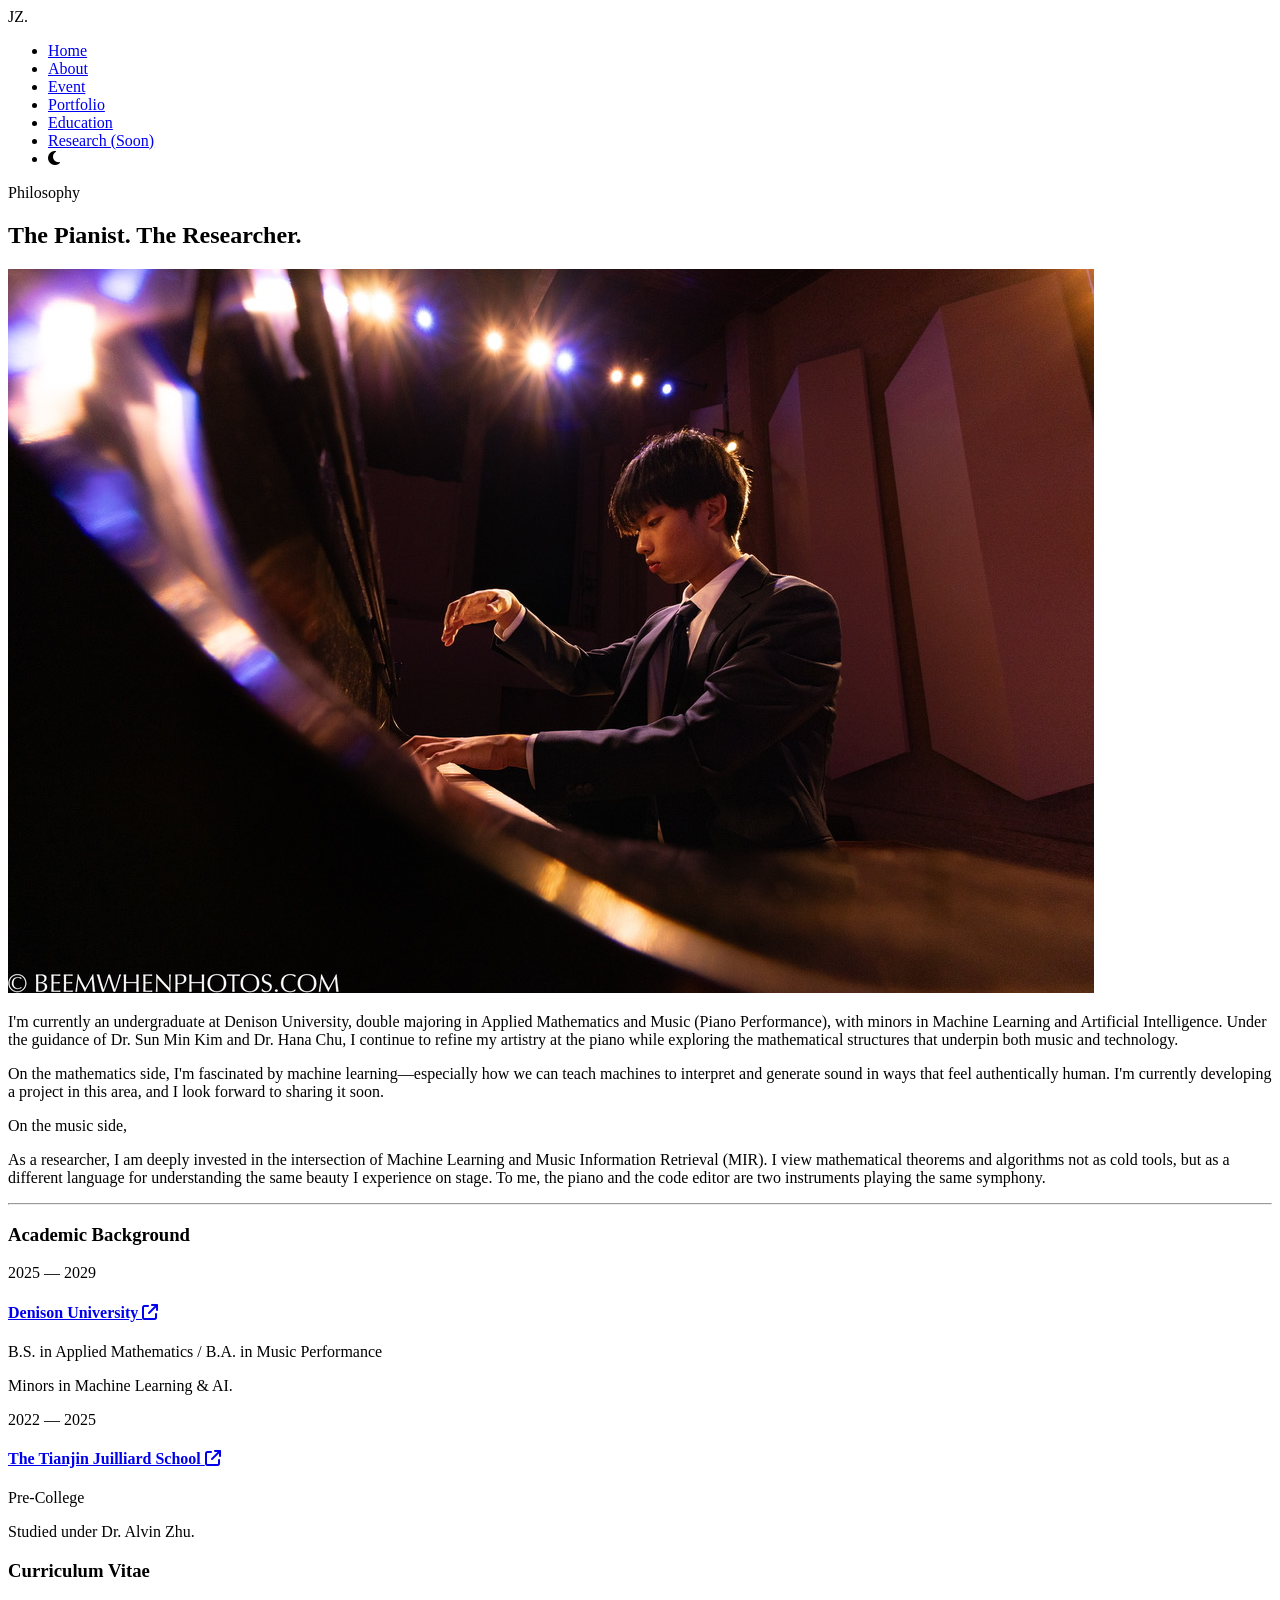
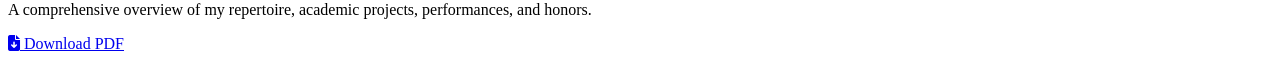
==== about.html @ 2b9310b3 "完成了一半的about内容，需要更多的内容进去。" ====
<!DOCTYPE html>
<html lang="en">
<head>
    <meta charset="UTF-8">
    <meta name="viewport" content="width=device-width, initial-scale=1.0">
    <title>About | Jonathan Zheng</title>
    <link rel="stylesheet" href="css/style.css">
    <link href="https://fonts.googleapis.com/css2?family=Inter:wght@300;400;600&family=Playfair+Display:ital,wght@0,500;0,700;1,500&display=swap" rel="stylesheet">
    <link rel="stylesheet" href="https://cdnjs.cloudflare.com/ajax/libs/font-awesome/6.4.0/css/all.min.css">
    
    <script>
        (function() {
            const savedTheme = localStorage.getItem('theme');
            if (savedTheme) {
                document.documentElement.setAttribute('data-theme', savedTheme);
            } else {
                const hour = new Date().getHours();
                if (hour >= 6 && hour < 18) {
                    document.documentElement.setAttribute('data-theme', 'light');
                } else {
                    document.documentElement.setAttribute('data-theme', 'dark');
                }
            }
        })();
    </script>
</head>
<body>

    <nav class="navbar">
        <div class="logo">JZ.</div>
        <ul class="nav-links">
            <li><a href="index.html">Home</a></li>
            <li><a href="about.html" class="active">About</a></li>
            <li><a href="event.html">Event</a></li>
            <li><a href="videos.html">Portfolio</a></li>
            <li><a href="education.html">Education</a></li>
            <li><a href="#" class="future-link">Research (Soon)</a></li>
            <li>
                <div class="theme-toggle" id="themeToggle" title="Toggle Theme">
                    <i class="fa-solid fa-moon"></i>
                </div>
            </li>
        </ul>
    </nav>

    <main class="about-section">
        
        <div class="about-header">
            <span class="eyebrow">Philosophy</span>
            <h2>The Pianist. The Researcher.</h2>
        </div>

        <div class="bio-container">
            <div class="bio-image-col">
                <img src="assets/images/profile.jpeg" alt="Jonathan Zheng Portrait" class="bio-portrait">
            </div>
            
            <div class="bio-text-col">
                <p>
                    I'm currently an undergraduate at Denison University, double majoring in Applied Mathematics and Music (Piano Performance), with minors in Machine Learning and Artificial Intelligence. Under the guidance of Dr. Sun Min Kim and Dr. Hana Chu, I continue to refine my artistry at the piano while exploring the mathematical structures that underpin both music and technology.
                </p>
                <p>
                    On the mathematics side, I'm fascinated by machine learning—especially how we can teach machines to interpret and generate sound in ways that feel authentically human. I'm currently developing a project in this area, and I look forward to sharing it soon.
                </p>
                <p>
                    On the music side, 
                </p>
                <p>
                    As a researcher, I am deeply invested in the intersection of Machine Learning and Music Information Retrieval (MIR). I view mathematical theorems and algorithms not as cold tools, but as a different language for understanding the same beauty I experience on stage. To me, the piano and the code editor are two instruments playing the same symphony.
                </p>
            </div>
        </div>

        <hr class="elegant-divider">

        <div class="creds-container">
            <div class="timeline-col">
                <h3 class="creds-title">Academic Background</h3>
                
                <div class="timeline-item">
                    <div class="timeline-year">2025 — 2029</div>
                    <div class="timeline-content">
                        <h4><a href="https://denison.edu/" target="_blank" class="ext-link">Denison University <i class="fa-solid fa-arrow-up-right-from-square tiny-icon"></i></a></h4>
                        <p>B.S. in Applied Mathematics / B.A. in Music Performance</p>
                        <p class="timeline-sub">Minors in Machine Learning & AI.</p>
                    </div>
                </div>

                <div class="timeline-item">
                    <div class="timeline-year">2022 — 2025</div>
                    <div class="timeline-content">
                        <h4><a href="https://www.tianjinjuilliard.edu.cn/" target="_blank" class="ext-link">The Tianjin Juilliard School <i class="fa-solid fa-arrow-up-right-from-square tiny-icon"></i></a></h4>
                        <p>Pre-College</p>

                        <p class="timeline-sub">Studied under Dr. Alvin Zhu.</p>
                    </div>
                </div>
            </div>

            <div class="cv-col">
                <h3 class="creds-title">Curriculum Vitae</h3>
                <p class="cv-desc">A comprehensive overview of my repertoire, academic projects, performances, and honors.</p>
                <a href="assets/docs/Jonathan_Zheng_CV.pdf" class="cta-button cv-download" download="Jonathan_Zheng_CV.pdf">
                    <i class="fa-solid fa-file-arrow-down"></i> Download PDF
                </a>
            </div>
        </div>

    </main>

    <script>
        document.addEventListener('DOMContentLoaded', () => {
            const toggleBtn = document.getElementById('themeToggle');
            const icon = toggleBtn.querySelector('i');
            
            function updateIcon() {
                const currentTheme = document.documentElement.getAttribute('data-theme');
                if (currentTheme === 'light') {
                    icon.className = 'fa-solid fa-sun';
                } else {
                    icon.className = 'fa-solid fa-moon';
                }
            }
            updateIcon();

            toggleBtn.addEventListener('click', () => {
                const currentTheme = document.documentElement.getAttribute('data-theme');
                let newTheme = 'dark';
                if (currentTheme === 'dark' || !currentTheme) {
                    newTheme = 'light';
                }
                document.documentElement.setAttribute('data-theme', newTheme);
                localStorage.setItem('theme', newTheme);
                updateIcon();
            });
        });
    </script>
</body>
</html>
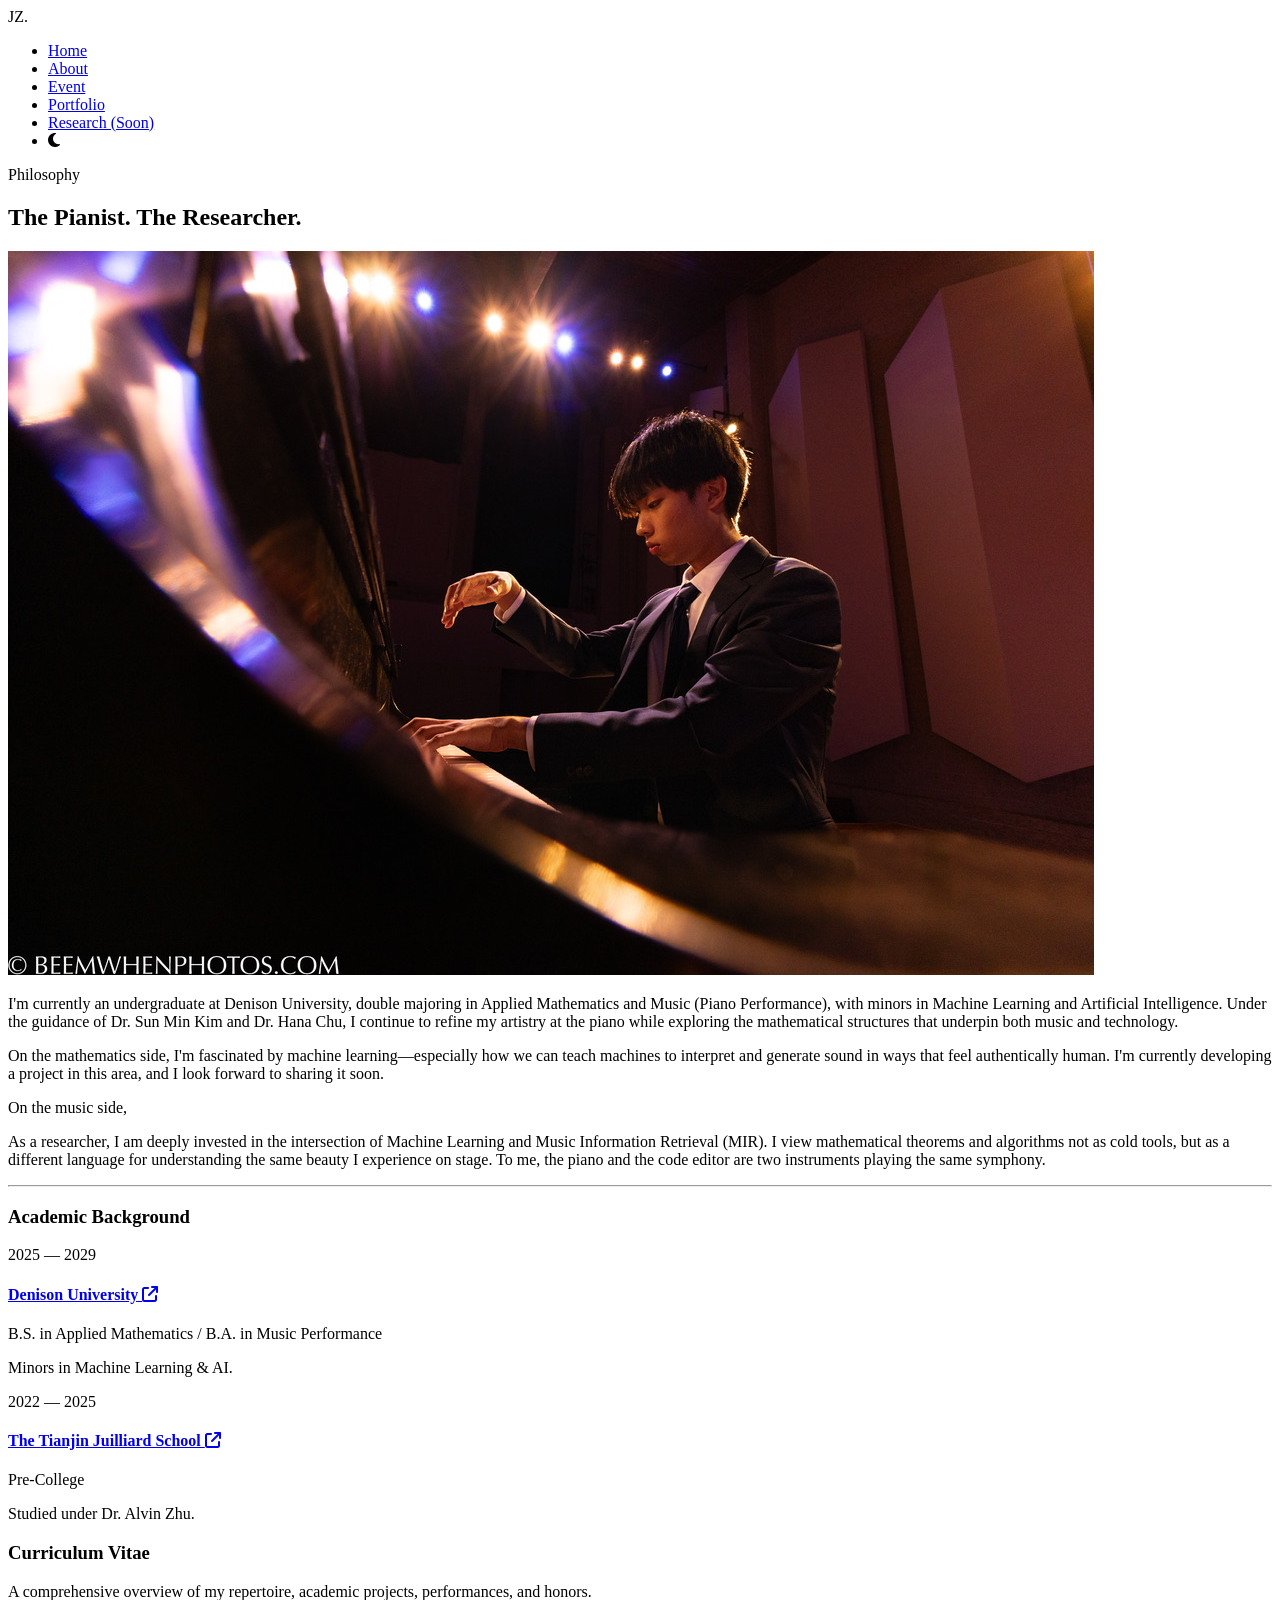
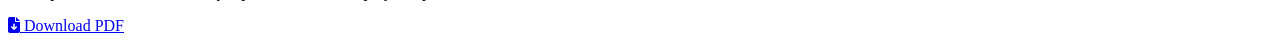
==== commit 4974ffe5: "deleted the education page and aglin the rest of the pages" ====
--- a/about.html
+++ b/about.html
@@ -33,7 +33,6 @@
             <li><a href="about.html" class="active">About</a></li>
             <li><a href="event.html">Event</a></li>
             <li><a href="videos.html">Portfolio</a></li>
-            <li><a href="education.html">Education</a></li>
             <li><a href="#" class="future-link">Research (Soon)</a></li>
             <li>
                 <div class="theme-toggle" id="themeToggle" title="Toggle Theme">
